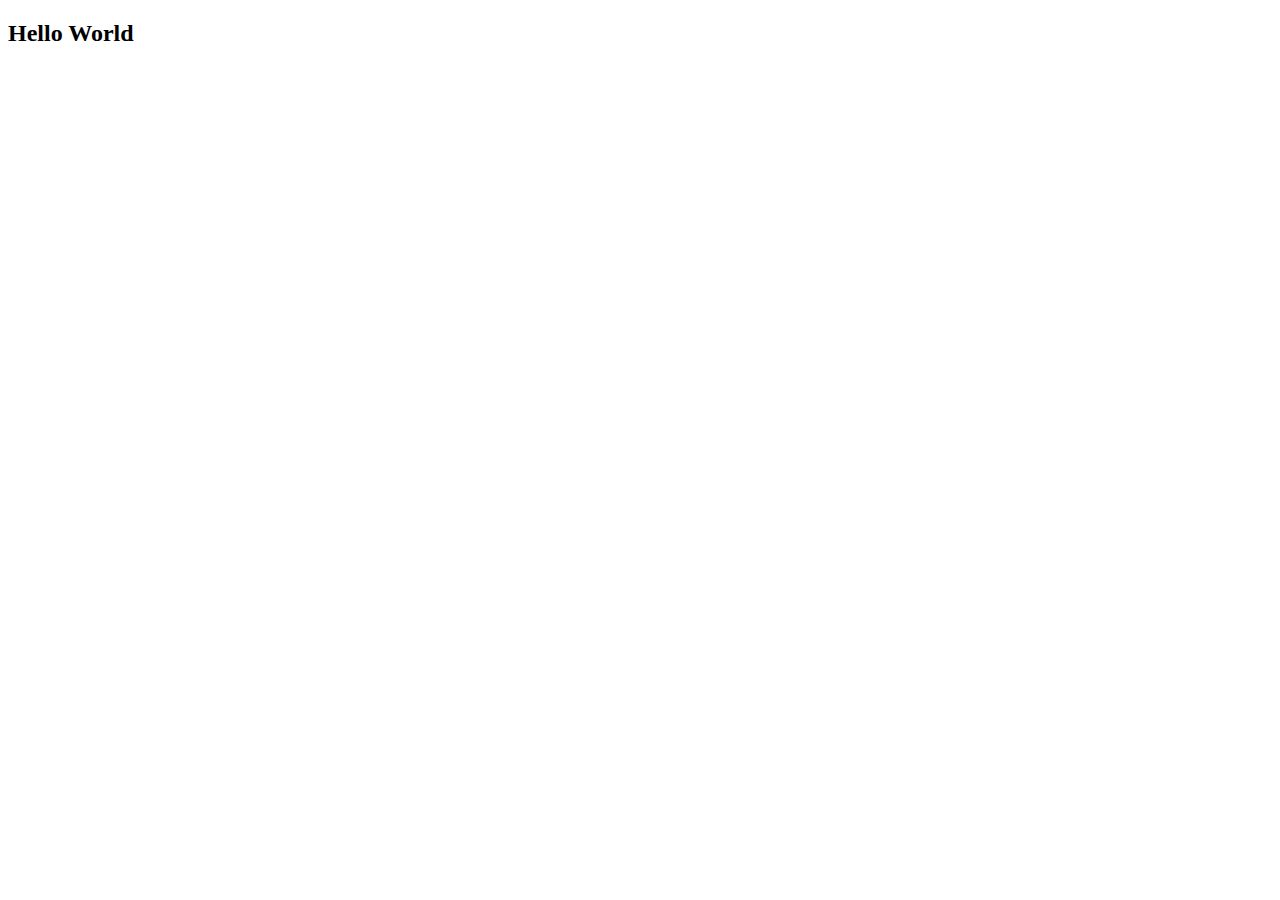
==== index.html @ f5a73140 "Say world" ====
<!DOCTYPE html>
<html lang="en">
<head>
    <meta charset="UTF-8">
    <meta http-equiv="X-UA-Compatible" content="IE=edge">
    <meta name="viewport" content="width=device-width, initial-scale=1.0">
    <title>Document</title>
</head>
<body>
    <h2>Hello World</h2>
</body>
</html>
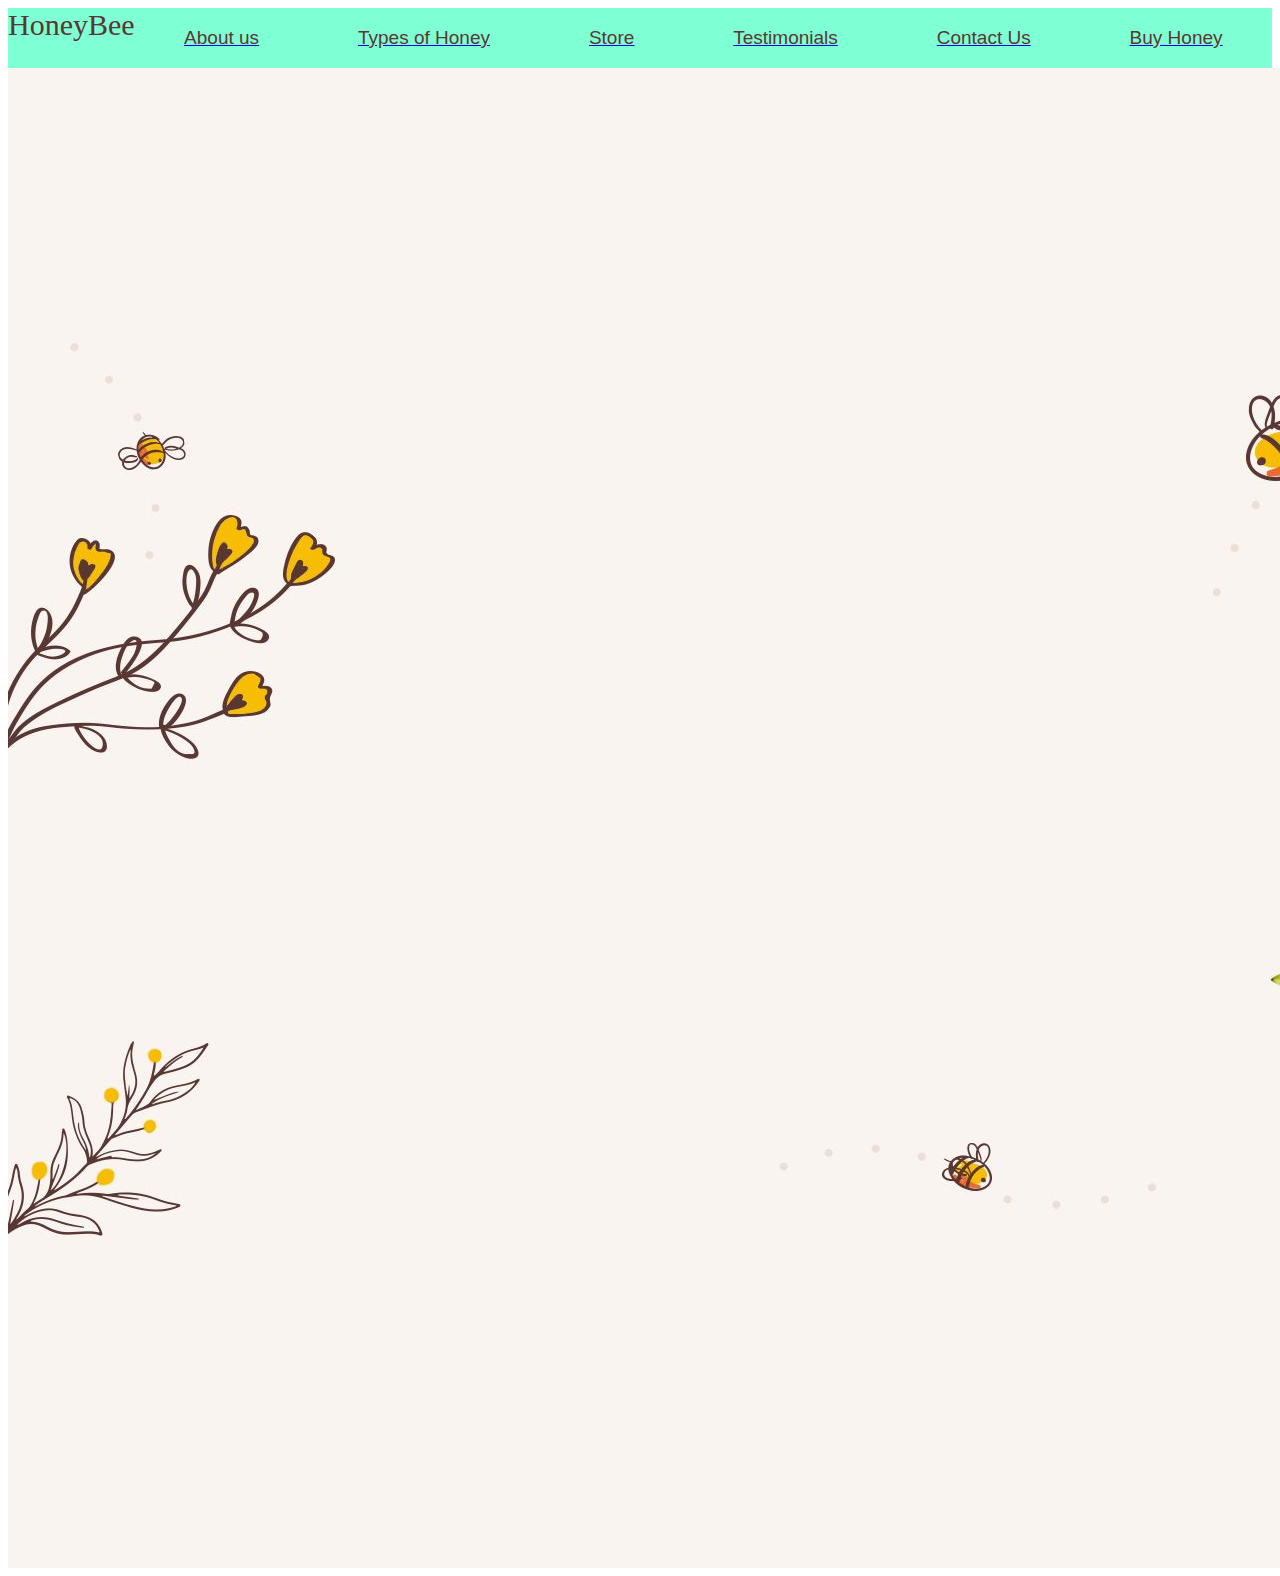
==== commit 04261cfa: "add to burger" ====
--- a/index.html
+++ b/index.html
@@ -4,9 +4,43 @@
     <meta charset="UTF-8">
     <meta http-equiv="X-UA-Compatible" content="IE=edge">
     <meta name="viewport" content="width=device-width, initial-scale=1.0">
-    <title>Document</title>
+    <title>Honey</title>
+        <link rel="stylesheet" href="css/index.css">
+        <link rel="preconnect" href="https://fonts.googleapis.com">
+        <link rel="preconnect" href="https://fonts.gstatic.com" crossorigin>
+        <link href="https://fonts.googleapis.com/css2?family=Bebas+Neue&display=swap" rel="stylesheet">
 </head>
 <body>
-    <h2>Hello World</h2>
+   
+    <main class="container">
+       
+    <header>
+    <div class="burger-meny">
+         <div class="honey-bee">HoneyBee</div>
+       <a class="honeybee" href="#burgerabout">
+       <p class="text-header">About us</p>
+    </a><br>
+    <a class="honeybee" href="#burgerhoney">
+    <p class="text-header">Types of Honey</p>
+       </a><br>
+        <a class="honeybee" href="#burgerstore">
+    <p class="text-header">Store</p>
+    </a><br>
+    <a class="honeybee" href="#burgertestimonials">
+        <p class="text-header">Testimonials</p>
+    </a><br>
+    <a class="honeybee" href="#burgercontacts">
+        <p class="text-header">Contact Us</p>
+    </a><br>
+    <a class="honeybee" href="#burgerbuy">
+        <p class="text-header">Buy Honey</p>
+    </a><br>
+    <img src="honey-bacgraund.jpg" alt="Honey">
+    </div>
+    </header>
+
+</span>
+</div>
+</main>
 </body>
 </html>--- a/css/index.css
+++ b/css/index.css
@@ -0,0 +1,18 @@
+.container {
+    background-color: aquamarine;
+}
+.text-header {
+    color: #5a3733;
+    font-family: Open Sans,sans-serif;
+    font-size: 19px;
+}
+.burger-meny {
+    display: flex;
+    flex-wrap: wrap;
+    justify-content: space-between;
+}
+.honey-bee {
+     color: #5a3733;
+    font-family: Times New Roman;
+    font-size: 30px;
+}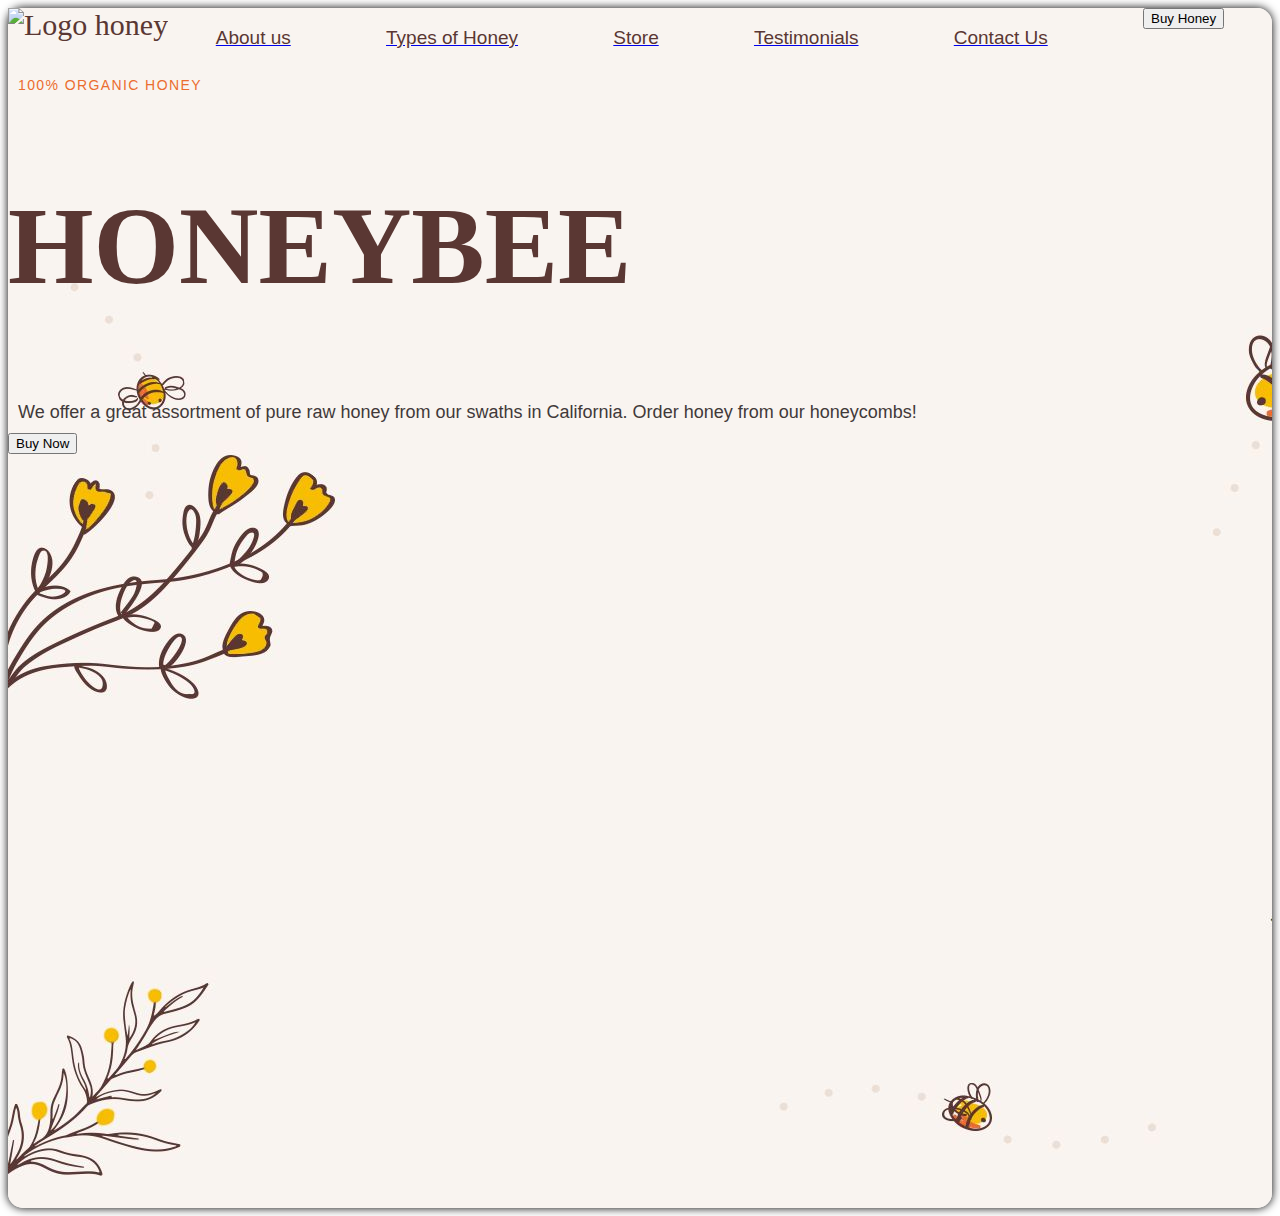
==== commit 00a28c17: "git commit -m "sample code"" ====
--- a/index.html
+++ b/index.html
@@ -9,14 +9,14 @@
         <link rel="preconnect" href="https://fonts.googleapis.com">
         <link rel="preconnect" href="https://fonts.gstatic.com" crossorigin>
         <link href="https://fonts.googleapis.com/css2?family=Bebas+Neue&display=swap" rel="stylesheet">
-</head>
+        <link href="https://cdn.jsdelivr.net/npm/bootstrap@5.1.3/dist/css/bootstrap.min.css" rel="stylesheet"
+            integrity="sha384-1BmE4kWBq78iYhFldvKuhfTAU6auU8tT94WrHftjDbrCEXSU1oBoqyl2QvZ6jIW3" crossorigin="anonymous">
+       </head>
 <body>
-   
-    <main class="container">
-       
-    <header>
+       <header>
+        <div class="block">
     <div class="burger-meny">
-         <div class="honey-bee">HoneyBee</div>
+         <div class="honey-bee"><img src="../my-html/img/logo-honey.jpg" alt="Logo honey"></div>
        <a class="honeybee" href="#burgerabout">
        <p class="text-header">About us</p>
     </a><br>
@@ -33,14 +33,27 @@
         <p class="text-header">Contact Us</p>
     </a><br>
     <a class="honeybee" href="#burgerbuy">
-        <p class="text-header">Buy Honey</p>
-    </a><br>
-    <img src="honey-bacgraund.jpg" alt="Honey">
+        <button type="button" class="btn btn-outline-warning">Buy Honey</button>
+        </a><br>
     </div>
-    </header>
-
-</span>
-</div>
-</main>
+    <div>
+    <p class="organic-honey">100% ORGANIC HONEY</p>
+    </div>
+    <div>
+        <h2 class="paragraf">HONEYBEE</h2>
+    </div>
+    <div>
+        <p class="text-honey">We offer a great assortment of pure raw honey from our swaths in California. Order honey from our honeycombs!</p>
+    </div>
+    <div>
+        <a class="buy-now" href="#">
+        <button type="button" class="btn btn-warning">Buy Now</button>
+        </a>
+    </div>
+    </div>
+   
+   
+</header>
+ 
 </body>
 </html>--- a/css/index.css
+++ b/css/index.css
@@ -1,6 +1,4 @@
-.container {
-    background-color: aquamarine;
-}
+
 .text-header {
     color: #5a3733;
     font-family: Open Sans,sans-serif;
@@ -11,8 +9,40 @@
     flex-wrap: wrap;
     justify-content: space-between;
 }
+
 .honey-bee {
-     color: #5a3733;
+    color: #5a3733;
     font-family: Times New Roman;
     font-size: 30px;
-}+   }
+.block {
+    height: 1200px;
+    border-radius: 15px;
+    box-shadow: 0 0 10px #000;
+    background: url('../honey-bacgraund.jpg');
+}
+.body {
+    padding: 30px;
+}
+.organic-honey {
+    text-align: left;
+    color: #eb6d2f!important;
+    font-size: 14px;
+    line-height: 1;
+    letter-spacing: .1em;
+    padding: auto;
+    margin: 10px;
+    font-family: "Open Sans", sans-serif;
+}
+.paragraf {
+    font-size: 110px;
+    color: #5a3733;
+    font-family: Open Sans;
+}
+.text-honey {
+     text-align: left;
+     color: rgb(65,57,57);
+     margin: 10px;
+     font-family: 'Open Sans',sans-serif;
+     font-size: 18px;
+}
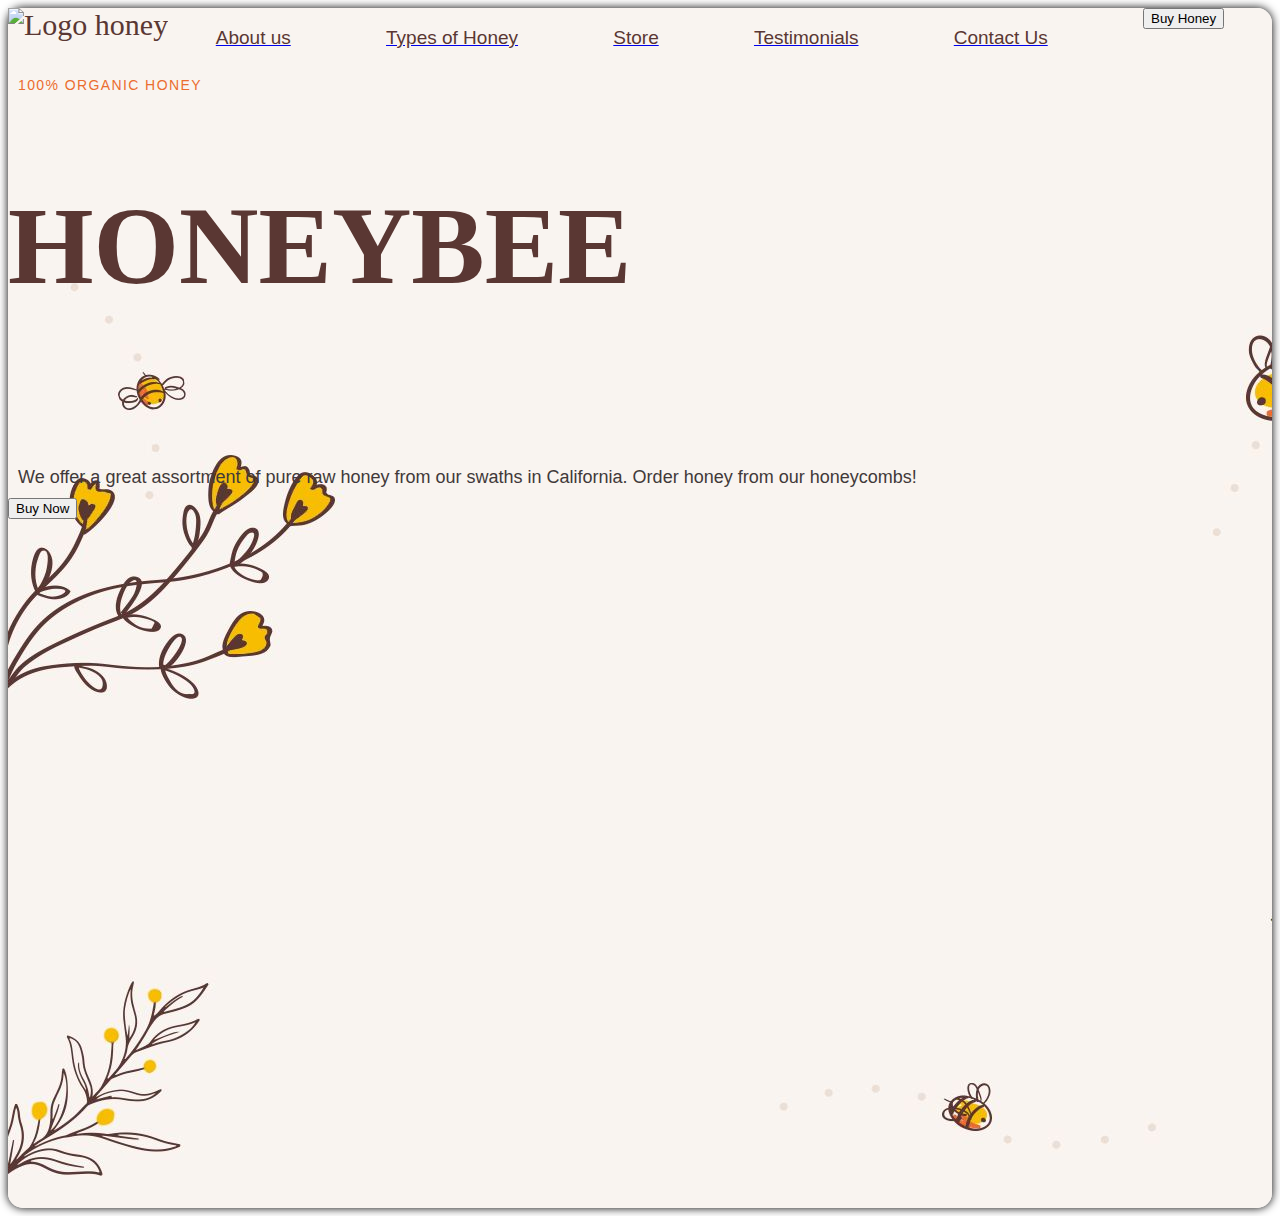
==== commit 84a60c82: "gh repo clone xrustia/my-html" ====
--- a/index.html
+++ b/index.html
@@ -41,7 +41,10 @@
     </div>
     <div>
         <h2 class="paragraf">HONEYBEE</h2>
+        <div class="clock"></div>
+        <div class="countdown"></div>
     </div>
+
     <div>
         <p class="text-honey">We offer a great assortment of pure raw honey from our swaths in California. Order honey from our honeycombs!</p>
     </div>
@@ -54,6 +57,6 @@
    
    
 </header>
- 
+ <script src="js/index.js"></script>
 </body>
 </html>--- a/css/index.css
+++ b/css/index.css
@@ -46,3 +46,14 @@
      font-family: 'Open Sans',sans-serif;
      font-size: 18px;
 }
+.clock {
+    text-align: center;
+    color: brown;
+    height: 55px;
+    font-size: 45px;
+}
+.countdown {
+    text-align: center;
+    color: cornflowerblue;
+    font-size: 40px;
+}
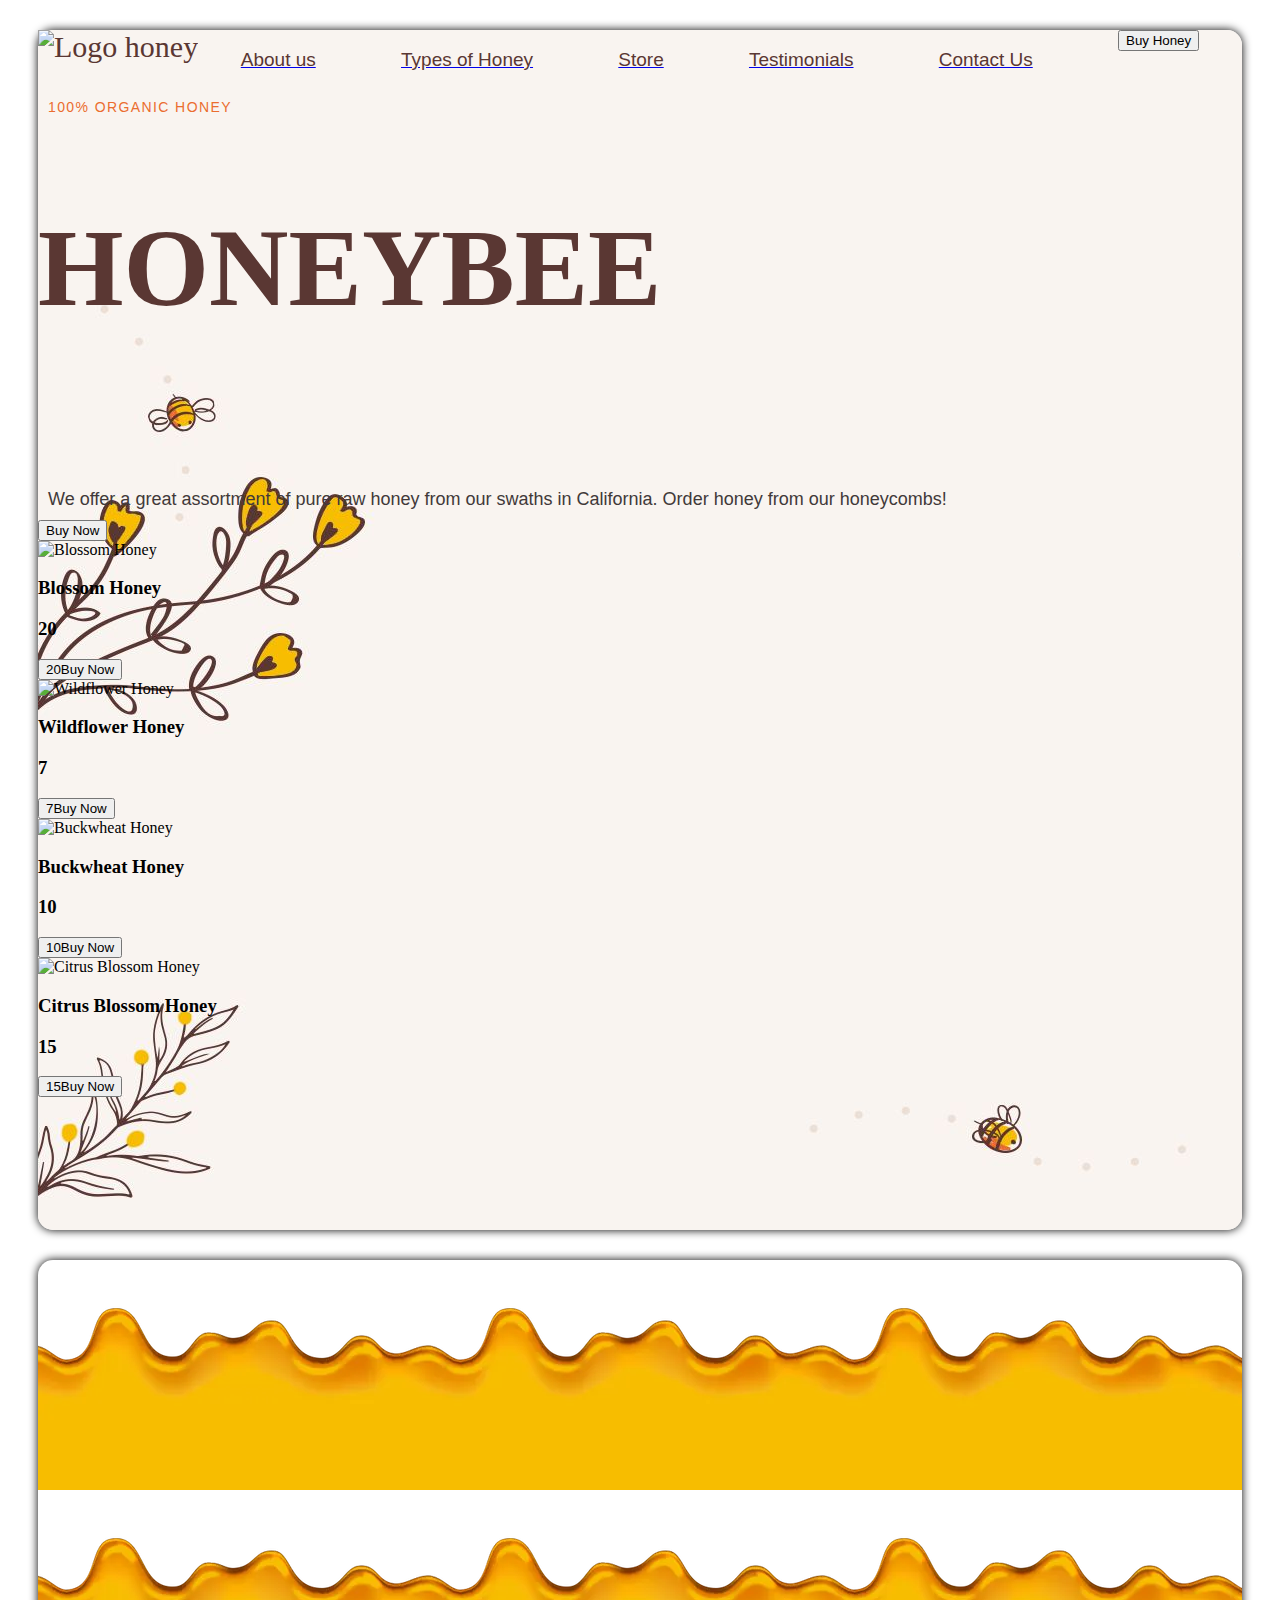
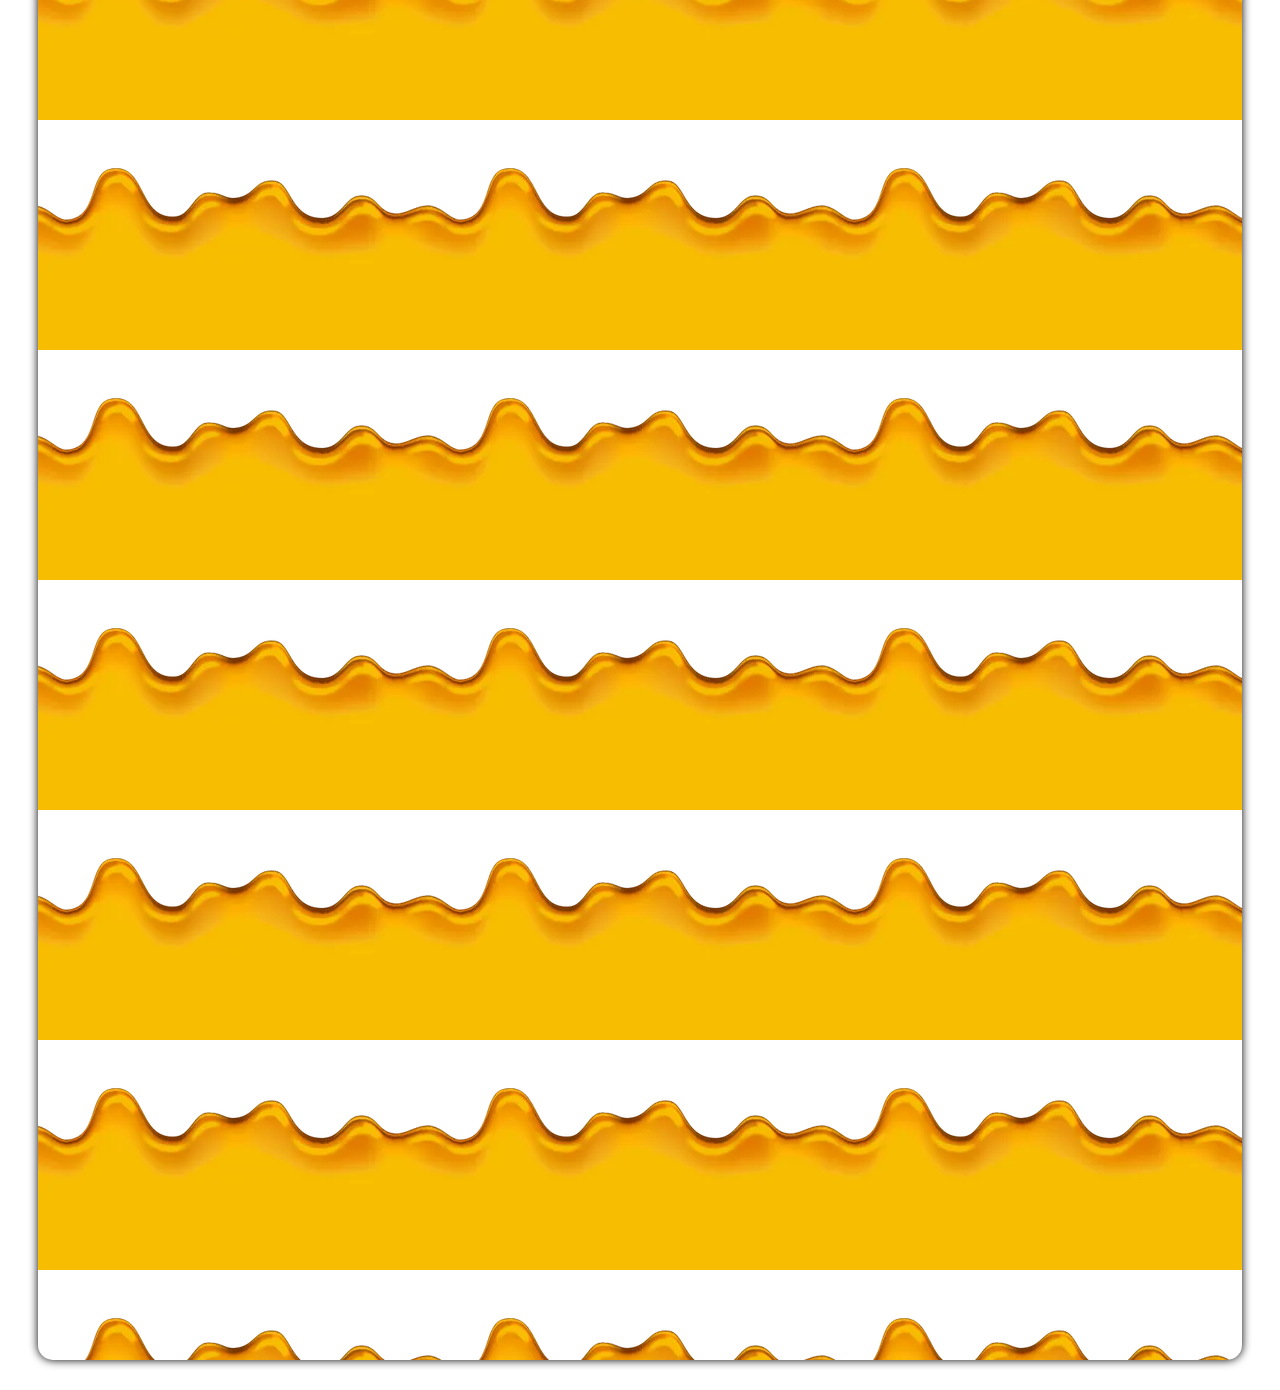
==== commit 963ede05: "git commit -m "JS"" ====
--- a/index.html
+++ b/index.html
@@ -54,9 +54,17 @@
         </a>
     </div>
     </div>
-   
-   
-</header>
+  </header>
+  <!--Section two-->
+    <section>
+        
+    <div class="block-two">
+        <div class="products"></div>
+    
+    </div>
+    </section>
  <script src="js/index.js"></script>
+ <script src="js/product-list.js"></script>
+ <script src="js/product-info.js"></script>
 </body>
 </html>--- a/css/index.css
+++ b/css/index.css
@@ -20,6 +20,7 @@
     border-radius: 15px;
     box-shadow: 0 0 10px #000;
     background: url('../honey-bacgraund.jpg');
+    margin: 30px;
 }
 .body {
     padding: 30px;
@@ -57,3 +58,23 @@
     color: cornflowerblue;
     font-size: 40px;
 }
+.products {
+    text-align: center;
+    margin: 30px;
+    padding: 350px;
+    padding-right: 1500px;
+    float: center;
+    width: 120px;
+    height: 120px;
+    
+    
+  }
+.block-two {
+    height: 1700px;
+    border-radius: 15px;
+    box-shadow: 0 0 10px #000;
+    background: url('../bacgraund-more.jpg');
+    margin: 30px;
+
+}
+
